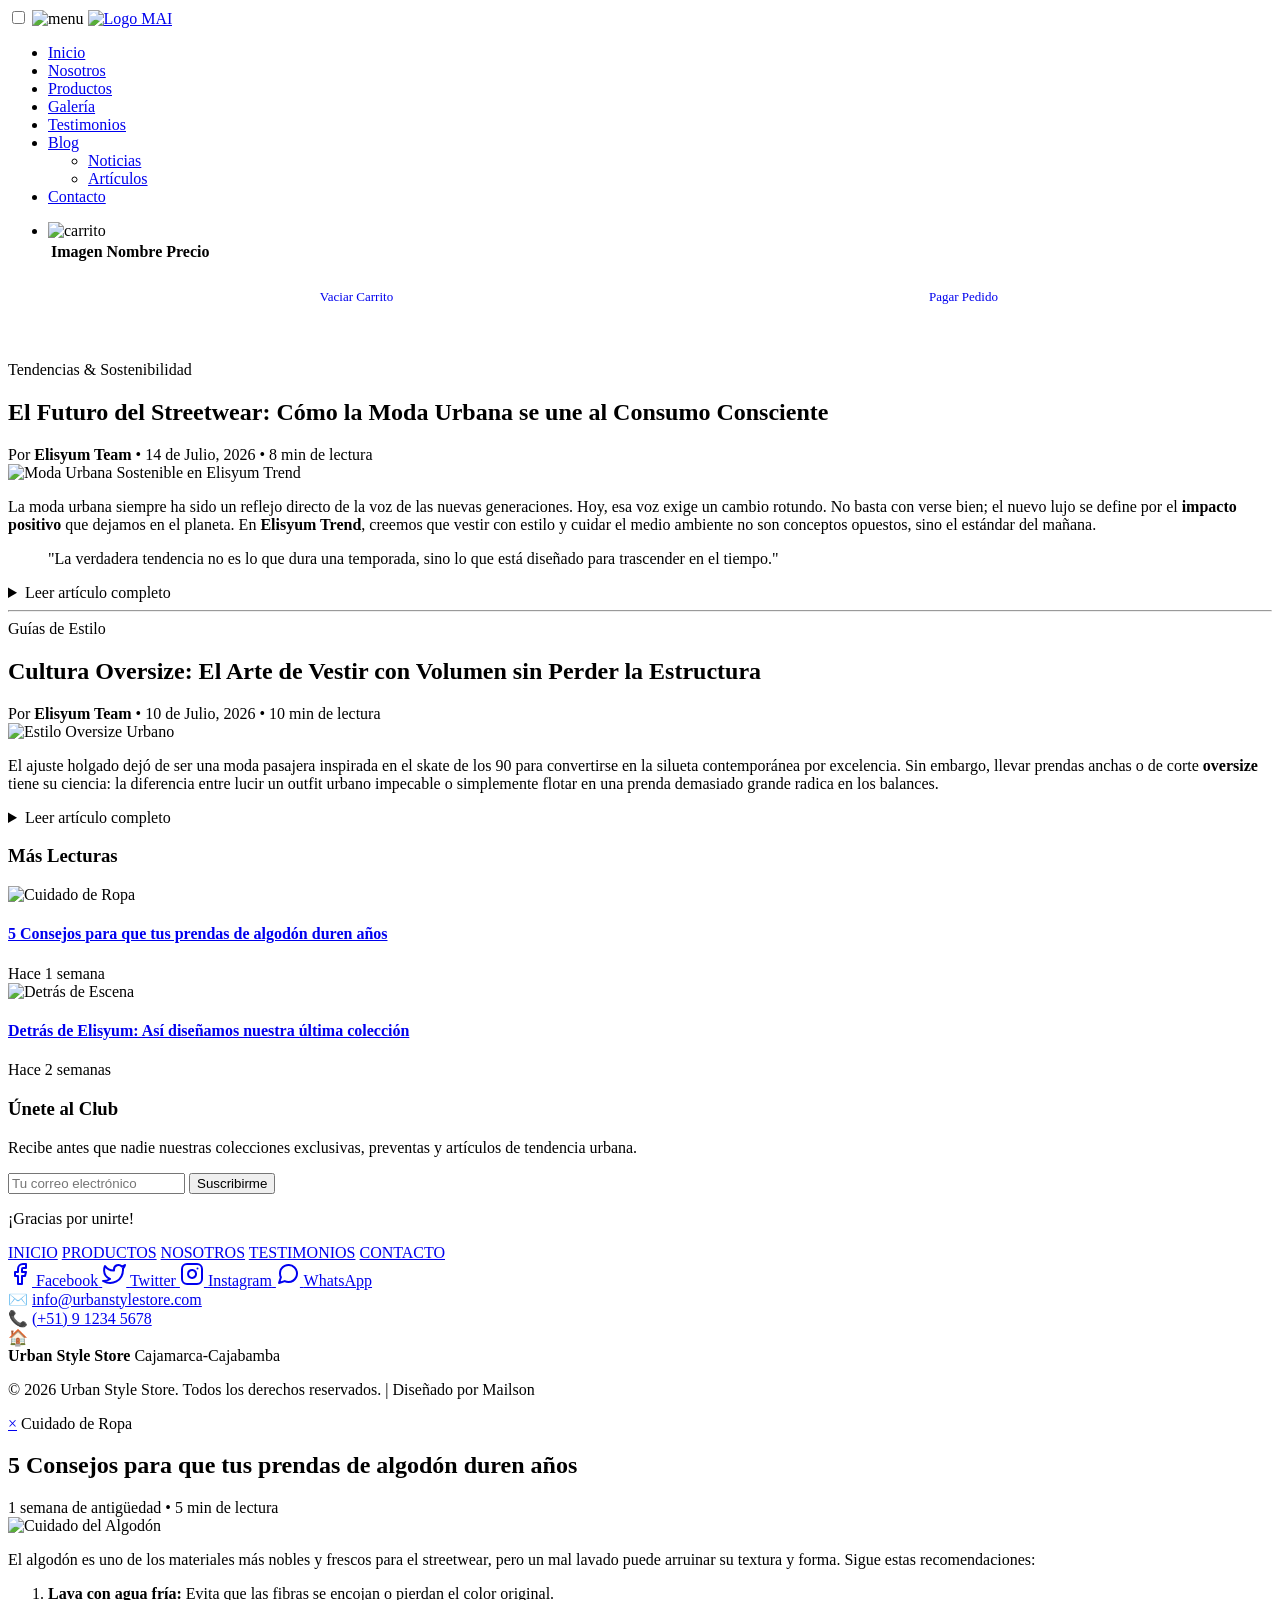
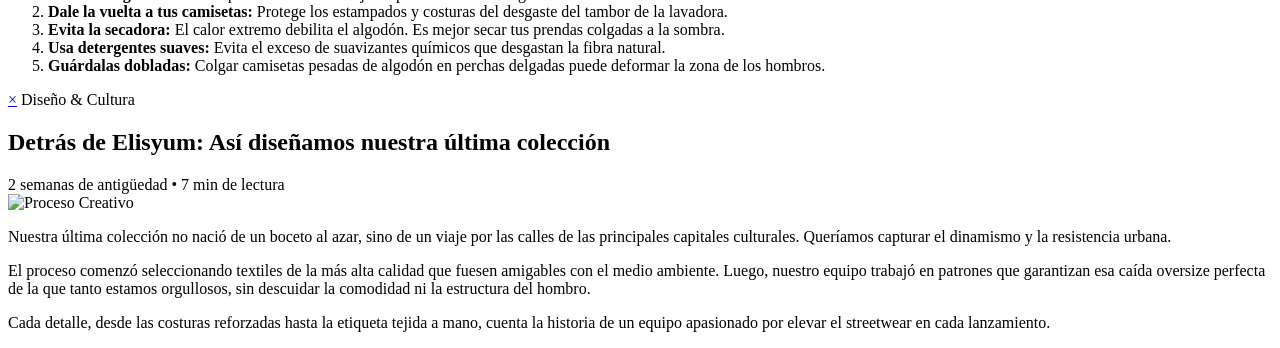
==== articulos.html @ 0fd45196 "Add files via upload" ====
<!DOCTYPE html>
<html lang="es">
<head>
    <meta charset="UTF-8">
    <meta http-equiv="X-UA-Compatible" content="IE=edge">
    <meta name="viewport" content="width=device-width, initial-scale=1.0">
    <title>Artículos | Elisyum Trend</title>
    <link rel="stylesheet" href="styles/indexstyle.css">
    <link rel="stylesheet" href="styles/articulos.css">
    <script src="scripts/indexscript.js"></script>
</head>

<body>

    <header class="header" style="min-height: auto; padding-bottom: 20px;">
        <div class="menu container">
            <div class="logo-area">
                <input type="checkbox" id="menu">
                <label for="menu"> 
                    <img src="images/menu.png" class="menu-icon" alt="menu">
                </label>
                <a href="index.html" class="logo-link">
                    <img src="images/Logo.png" class="logo-img" alt="Logo MAI">
                </a>
            </div>

            <nav class="navbar">
                <ul>
                    <li><a href="index.html">Inicio</a></li>
                    <li><a href="nosotros.html">Nosotros</a></li>
                    <li><a href="productos.html">Productos</a></li>
                    <li><a href="galeria.html">Galería</a></li>
                    <li><a href="testimonios.html">Testimonios</a></li>
                    <li class="has-submenu">
                        <a href="#">Blog</a>
                        <ul class="submenu-blog">
                            <li><a href="noticias.html">Noticias</a></li>
                            <li><a href="articulos.html">Artículos</a></li>
                        </ul>
                    </li>
                    <li><a href="contacto.html">Contacto</a></li>
                </ul>
            </nav>

            <div class="carrito-container">
    <ul>
        <li class="sub-menu">
            <img src="images/car.svg" id="img-carrito" alt="carrito">
            <div id="carrito">
                <table id="lista-carrito">
                    <thead>
                        <tr>
                            <th>Imagen</th>
                            <th>Nombre</th>
                            <th>Precio</th>
                            <th></th>
                        </tr>
                    </thead>
                    <tbody></tbody>
                </table>  
                
                <div style="display: flex; gap: 10px; margin-top: 15px; padding: 0 10px 10px 10px;">
                    <a href="#" id="vaciar-carrito" class="btn-2" style="flex: 1; text-align: center; padding: 10px 5px; font-size: 13px; text-decoration: none;">Vaciar Carrito</a>
                    <a href="pago.html" id="ir-pagar" class="btn-1" style="flex: 1; text-align: center; padding: 10px 5px; font-size: 13px; text-decoration: none; display: inline-block;">Pagar Pedido</a>
                </div>
            </div>
        </li>
    </ul>
</div>
        </div>
    </header>

    <main class="blog-section">
        <div class="container blog-grid">
            
            <div class="main-content-area">

                <article class="main-article">
                    <span class="article-category">Tendencias & Sostenibilidad</span>
                    <h1 class="article-title">El Futuro del Streetwear: Cómo la Moda Urbana se une al Consumo Consciente</h1>
                    
                    <div class="article-meta">
                        <span>Por <strong>Elisyum Team</strong></span>
                        <span>•</span>
                        <span>14 de Julio, 2026</span>
                        <span>•</span>
                        <span>8 min de lectura</span>
                    </div>

                    <div class="article-img-wrapper">
                        <img src="images/articulos/urbano.jpg" alt="Moda Urbana Sostenible en Elisyum Trend">
                    </div>

                    <div class="article-content">
                        <p class="article-intro">La moda urbana siempre ha sido un reflejo directo de la voz de las nuevas generaciones. Hoy, esa voz exige un cambio rotundo. No basta con verse bien; el nuevo lujo se define por el <strong>impacto positivo</strong> que dejamos en el planeta. En <strong>Elisyum Trend</strong>, creemos que vestir con estilo y cuidar el medio ambiente no son conceptos opuestos, sino el estándar del mañana.</p>
                        
                        <blockquote>
                            "La verdadera tendencia no es lo que dura una temporada, sino lo que está diseñado para trascender en el tiempo."
                        </blockquote>

                        <details class="read-more-container">
                            <summary class="read-more-trigger">Leer artículo completo</summary>
                            
                            <div class="extended-content">
                                <p>El auge del <em>slow fashion</em> dentro de la cultura urbana ha transformado las reglas del juego. Las colecciones cápsula, la selección de algodones orgánicos y el uso de poliéster reciclado están ganando el terreno que antes dominaba la producción masiva. Esta evolución responde a un consumidor más crítico, que investiga el origen de sus prendas y valora la transparencia de las marcas.</p>

                                <div class="highlight-box">
                                    <h4>¿Qué define a nuestra Colección Urbana de este año?</h4>
                                    <p>Nos enfocamos en tres pilares fundamentales para redefinir el Streetwear:</p>
                                    <ul>
                                        <li><strong>Durabilidad Extrema:</strong> Costuras reforzadas y tejidos de gramaje alto para resistir el ritmo de la ciudad.</li>
                                        <li><strong>Materiales Nobles:</strong> Certificaciones ecológicas en cada paso de nuestra cadena de suministro.</li>
                                        <li><strong>Diseño Atemporal:</strong> Cortes estéticos que se adaptan a múltiples estilos sin pasar de moda rápidamente.</li>
                                    </ul>
                                </div>

                                <h3>La economía circular en el armario de la calle</h3>
                                <p>No se trata únicamente de cómo fabricamos, sino de qué pasa con la prenda una vez que sale de nuestras tiendas. La durabilidad es el pilar olvidado de la sostenibilidad. Al crear prendas que soportan docenas de ciclos de lavado sin perder su forma ni el color, disminuimos la necesidad de reemplazar ropa constantemente.</p>
                                <p>Además, estamos proyectando programas de retorno de prendas para darles una segunda vida, transformando el textil antiguo en nuevas fibras listas para volver a la calle. El ciclo nunca se detiene, y tu estilo tampoco.</p>

                                <p>A medida que avanzamos, nuestro compromiso se mantiene firme: ofrecerte prendas que cuenten una historia, que impulsen tu autenticidad y que respeten el entorno. Porque el estilo urbano no solo se lleva en la ropa, se demuestra en las decisiones de todos los días.</p>
                            </div>
                        </details>
                    </div>
                </article>

                <hr class="article-separator">

                <!-- ARTÍCULO 2: CULTURA OVERSIZE (NUEVO & EXTENSO) -->
                <article class="main-article">
                    <span class="article-category">Guías de Estilo</span>
                    <h2 class="article-title">Cultura Oversize: El Arte de Vestir con Volumen sin Perder la Estructura</h2>
                    
                    <div class="article-meta">
                        <span>Por <strong>Elisyum Team</strong></span>
                        <span>•</span>
                        <span>10 de Julio, 2026</span>
                        <span>•</span>
                        <span>10 min de lectura</span>
                    </div>

                    <div class="article-img-wrapper">
                        <img src="images/articulos/oversize.jpg" alt="Estilo Oversize Urbano">
                    </div>

                    <div class="article-content">
                        <!-- Introducción siempre visible -->
                        <p class="article-intro">El ajuste holgado dejó de ser una moda pasajera inspirada en el skate de los 90 para convertirse en la silueta contemporánea por excelencia. Sin embargo, llevar prendas anchas o de corte <strong>oversize</strong> tiene su ciencia: la diferencia entre lucir un outfit urbano impecable o simplemente flotar en una prenda demasiado grande radica en los balances.</p>

                        <details class="read-more-container">
                            <summary class="read-more-trigger">Leer artículo completo</summary>
                            
                            <div class="extended-content">
                                <p>El secreto para dominar esta tendencia es la regla de la proporción compensada. Si decides llevar una sudadera masiva en la parte superior, equilibra la parte inferior utilizando pantalones de corte recto o ligeramente entallados, o viceversa. No se trata de esconder tu cuerpo tras capas de tela pesada, sino de jugar con las líneas y el movimiento de los materiales.</p>

                                <h3>3 Reglas de oro para dominar el volumen</h3>
                                <p>Para ayudarte a dar el paso con confianza, nuestros diseñadores han sintetizado estas tres reglas esenciales:</p>
                                
                                <ol>
                                    <li><strong>Elige prendas diseñadas para ser oversize:</strong> Comprar dos tallas más grandes de ropa regular suele resultar en hombros caídos de forma poco estética y mangas excesivamente largas. Busca piezas que hayan sido patronadas desde cero con este concepto de caída.</li>
                                    <li><strong>Mantén la cabeza y los tobillos visibles:</strong> Definir los extremos de tu silueta ayuda a que el volumen central se perciba como una decisión de estilo consciente. Doblar ligeramente el bajo de tus pantalones o usar una gorra estructurada hace maravillas.</li>
                                    <li><strong>Juega con las texturas:</strong> Combina telas rígidas como el denim grueso con texturas suaves como el algodón de tus sudaderas. El contraste visual evita que tu outfit se vea plano o aburrido.</li>
                                </ol>

                                <div class="highlight-box">
                                    <h4>Un consejo rápido sobre los calzados</h4>
                                    <p>Las prendas oversize requieren calzado con presencia. Las zapatillas de suela vulcanizada plana o las zapatillas de diseño "chunky" proporcionan la base visual perfecta para soportar el peso estético de unos pantalones anchos.</p>
                                </div>

                                <p>La libertad de movimiento es también una libertad de expresión. Al final del día, la ropa oversize te permite moverte por la ciudad sin ataduras físicas, proyectando una actitud relajada pero sumamente cuidada. Experimenta, prueba capas y encuentra el volumen que mejor hable de ti.</p>
                            </div>
                        </details>
                    </div>
                </article>

            </div>

            <aside class="sidebar">
                
                <div class="widget">
                    <h3 class="widget-title">Más Lecturas</h3>
                    
                    <div class="recent-post">
                        <img src="images/articulos/consejos.jpg" alt="Cuidado de Ropa" class="recent-post-thumb">
                        <div class="recent-post-info">
                            <h4><a href="#articulo-consejos" class="modal-trigger">5 Consejos para que tus prendas de algodón duren años</a></h4>
                            <span>Hace 1 semana</span>
                        </div>
                    </div>

                    <div class="recent-post">
                        <img src="images/articulos/diseño.jpg" alt="Detrás de Escena" class="recent-post-thumb">
                        <div class="recent-post-info">
                            <h4><a href="#articulo-detras" class="modal-trigger">Detrás de Elisyum: Así diseñamos nuestra última colección</a></h4>
                            <span>Hace 2 semanas</span>
                        </div>
                    </div>
                </div>

                <div class="widget newsletter-widget">
                    <h3 class="widget-title">Únete al Club</h3>
                    <p>Recibe antes que nadie nuestras colecciones exclusivas, preventas y artículos de tendencia urbana.</p>
                    
                    <form class="newsletter-form" id="form-newsletter" action="#" method="POST">
                        <input type="email" placeholder="Tu correo electrónico" required>
                        <button type="submit">Suscribirme</button>
                    </form>
                    
                    <!-- Mensaje de confirmación (oculto por defecto hasta usar CSS/JS) -->
                    <div id="newsletter-success" class="newsletter-success-msg">
                        <p>¡Gracias por unirte!</p>
                    </div>
                </div>

            </aside>

        </div>
    </main>

    <footer class="main-footer">
        <div class="footer-nav">
            <a href="index.html">INICIO</a>
            <a href="productos.html">PRODUCTOS</a>
            <a href="nosotros.html">NOSOTROS</a>
            <a href="testimonios.html">TESTIMONIOS</a>
            <a href="contacto.html">CONTACTO</a>
        </div>

        <div class="footer-socials">
            <a href="https://www.facebook.com/share/1BLwyTLEC2/" class="social-item" title="Facebook">
                <!-- Icono Facebook SVG -->
                <svg class="social-icon" xmlns="http://www.w3.org/2000/svg" width="24" height="24" viewBox="0 0 24 24" fill="none" stroke="currentColor" stroke-width="2" stroke-linecap="round" stroke-linejoin="round"><path d="M18 2h-3a5 5 0 0 0-5 5v3H7v4h3v8h4v-8h3l1-4h-4V7a1 1 0 0 1 1-1h3z"></path></svg>
                <span class="social-label">Facebook</span>
            </a>
            <a href="https://x.com/Mailsonxp" class="social-item" title="Twitter">
                <!-- Icono Twitter / X SVG -->
                <svg class="social-icon" xmlns="http://www.w3.org/2000/svg" width="24" height="24" viewBox="0 0 24 24" fill="none" stroke="currentColor" stroke-width="2" stroke-linecap="round" stroke-linejoin="round"><path d="M23 3a10.9 10.9 0 0 1-3.14 1.53 4.48 4.48 0 0 0-7.86 3v1A10.66 10.66 0 0 1 3 4s-4 9 5 13a11.64 11.64 0 0 1-7 2c9 5 20 0 20-11.5a4.5 4.5 0 0 0-.08-.83A7.72 7.72 0 0 0 23 3z"></path></svg>
                <span class="social-label">Twitter</span>
            </a>
            <a href="https://www.instagram.com/_mai_san_02_?igsh=bzNjZHJ1MHczN2Y0" class="social-item" title="Instagram">
                <!-- Icono Instagram SVG -->
                <svg class="social-icon" xmlns="http://www.w3.org/2000/svg" width="24" height="24" viewBox="0 0 24 24" fill="none" stroke="currentColor" stroke-width="2" stroke-linecap="round" stroke-linejoin="round"><rect x="2" y="2" width="20" height="20" rx="5" ry="5"></rect><path d="M16 11.37A4 4 0 1 1 12.63 8 4 4 0 0 1 16 11.37z"></path><line x1="17.5" y1="6.5" x2="17.51" y2="6.5"></line></svg>
                <span class="social-label">Instagram</span>
            </a>
            <a href="https://wa.me/56912345678" target="_blank" class="social-item" title="WhatsApp">
                <!-- Icono WhatsApp SVG -->
                <svg class="social-icon" xmlns="http://www.w3.org/2000/svg" width="24" height="24" viewBox="0 0 24 24" fill="none" stroke="currentColor" stroke-width="2" stroke-linecap="round" stroke-linejoin="round"><path d="M21 11.5a8.38 8.38 0 0 1-.9 3.8 8.5 8.5 0 0 1-7.6 4.7 8.38 8.38 0 0 1-3.8-.9L3 21l1.9-5.7a8.38 8.38 0 0 1-.9-3.8 8.5 8.5 0 0 1 4.7-7.6 8.38 8.38 0 0 1 3.8-.9h.5a8.48 8.48 0 0 1 8 8v.5z"></path></svg>
                <span class="social-label">WhatsApp</span>
            </a>
        </div>

        <div class="footer-contact-info">
            <div class="contact-item email-item">
                <span class="contact-icon">✉️</span>
                <a href="mailto:info@urbanstylestore.com">info@urbanstylestore.com</a>
            </div>
            <div class="contact-item phone-item">
                <span class="contact-icon">📞</span>
                <a href="tel:+56912345678">(+51) 9 1234 5678</a>
            </div>
            <div class="contact-item address-item">
                <span class="contact-icon">🏠</span>
                <div class="address-text">
                    <strong>Urban Style Store</strong>
                    <span>Cajamarca-Cajabamba</span>
                </div>
            </div>
        </div>

        <div class="footer-copyright">
            <p>&copy; 2026 Urban Style Store. Todos los derechos reservados. | Diseñado por <span class="highlight">Mailson</span></p>
        </div>
    </footer>




    <!-- Modal 1: 5 Consejos -->
    <div id="articulo-consejos" class="modal-overlay">
        <div class="modal-content">
            <a href="#" class="modal-close">&times;</a>
            <span class="modal-category">Cuidado de Ropa</span>
            <h2 class="modal-title">5 Consejos para que tus prendas de algodón duren años</h2>
            <div class="modal-meta">1 semana de antigüedad • 5 min de lectura</div>
            <img src="https://images.unsplash.com/photo-1512436991641-6745cdb1723f?auto=format&fit=crop&w=800&q=80" alt="Cuidado del Algodón" class="modal-img">
            <div class="modal-body">
                <p>El algodón es uno de los materiales más nobles y frescos para el streetwear, pero un mal lavado puede arruinar su textura y forma. Sigue estas recomendaciones:</p>
                <ol>
                    <li><strong>Lava con agua fría:</strong> Evita que las fibras se encojan o pierdan el color original.</li>
                    <li><strong>Dale la vuelta a tus camisetas:</strong> Protege los estampados y costuras del desgaste del tambor de la lavadora.</li>
                    <li><strong>Evita la secadora:</strong> El calor extremo debilita el algodón. Es mejor secar tus prendas colgadas a la sombra.</li>
                    <li><strong>Usa detergentes suaves:</strong> Evita el exceso de suavizantes químicos que desgastan la fibra natural.</li>
                    <li><strong>Guárdalas dobladas:</strong> Colgar camisetas pesadas de algodón en perchas delgadas puede deformar la zona de los hombros.</li>
                </ol>
            </div>
        </div>
    </div>

    <!-- Modal 2: Detrás de Elisyum -->
    <div id="articulo-detras" class="modal-overlay">
        <div class="modal-content">
            <a href="#" class="modal-close">&times;</a>
            <span class="modal-category">Diseño & Cultura</span>
            <h2 class="modal-title">Detrás de Elisyum: Así diseñamos nuestra última colección</h2>
            <div class="modal-meta">2 semanas de antigüedad • 7 min de lectura</div>
            <img src="https://images.unsplash.com/photo-1483985988355-763728e1935b?auto=format&fit=crop&w=800&q=80" alt="Proceso Creativo" class="modal-img">
            <div class="modal-body">
                <p>Nuestra última colección no nació de un boceto al azar, sino de un viaje por las calles de las principales capitales culturales. Queríamos capturar el dinamismo y la resistencia urbana.</p>
                <p>El proceso comenzó seleccionando textiles de la más alta calidad que fuesen amigables con el medio ambiente. Luego, nuestro equipo trabajó en patrones que garantizan esa caída oversize perfecta de la que tanto estamos orgullosos, sin descuidar la comodidad ni la estructura del hombro.</p>
                <p>Cada detalle, desde las costuras reforzadas hasta la etiqueta tejida a mano, cuenta la historia de un equipo apasionado por elevar el streetwear en cada lanzamiento.</p>
            </div>
        </div>
    </div>

    <script src="scripts/articulos.js"></script>

</body>
</html>
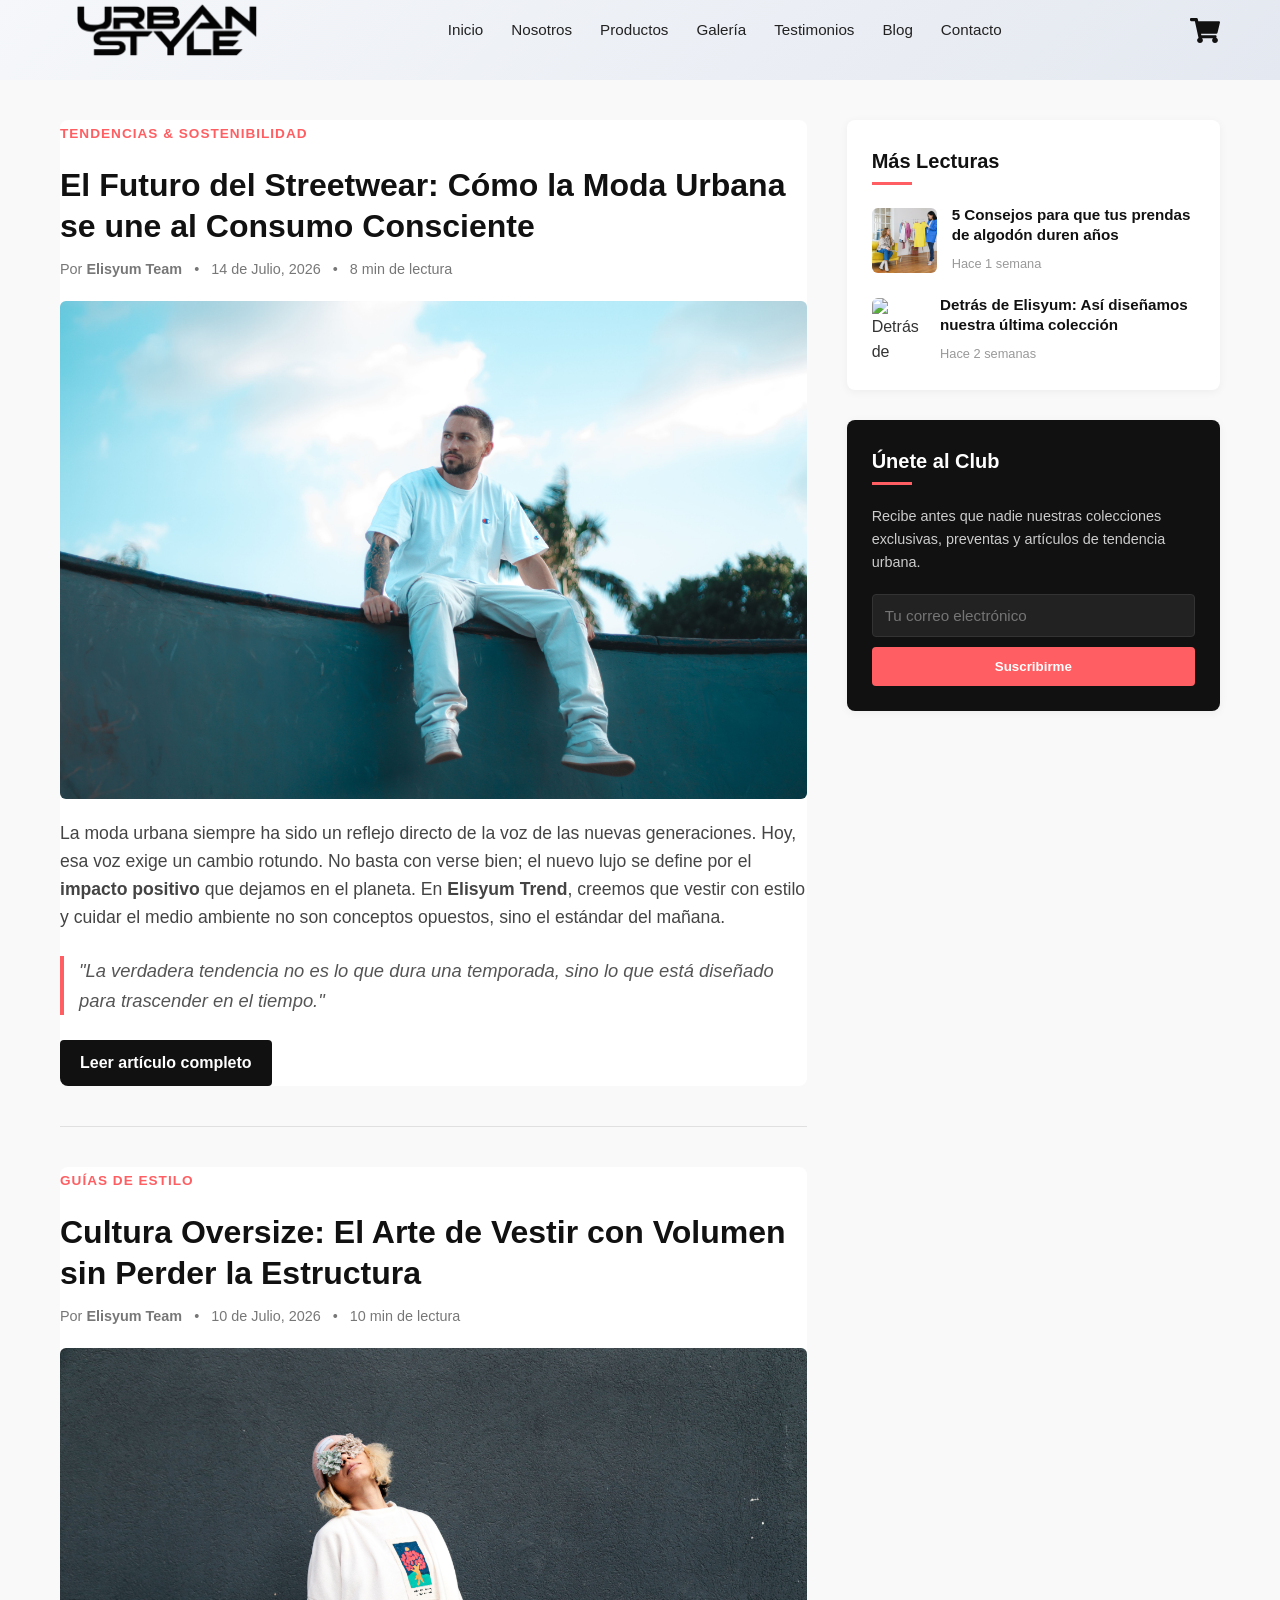
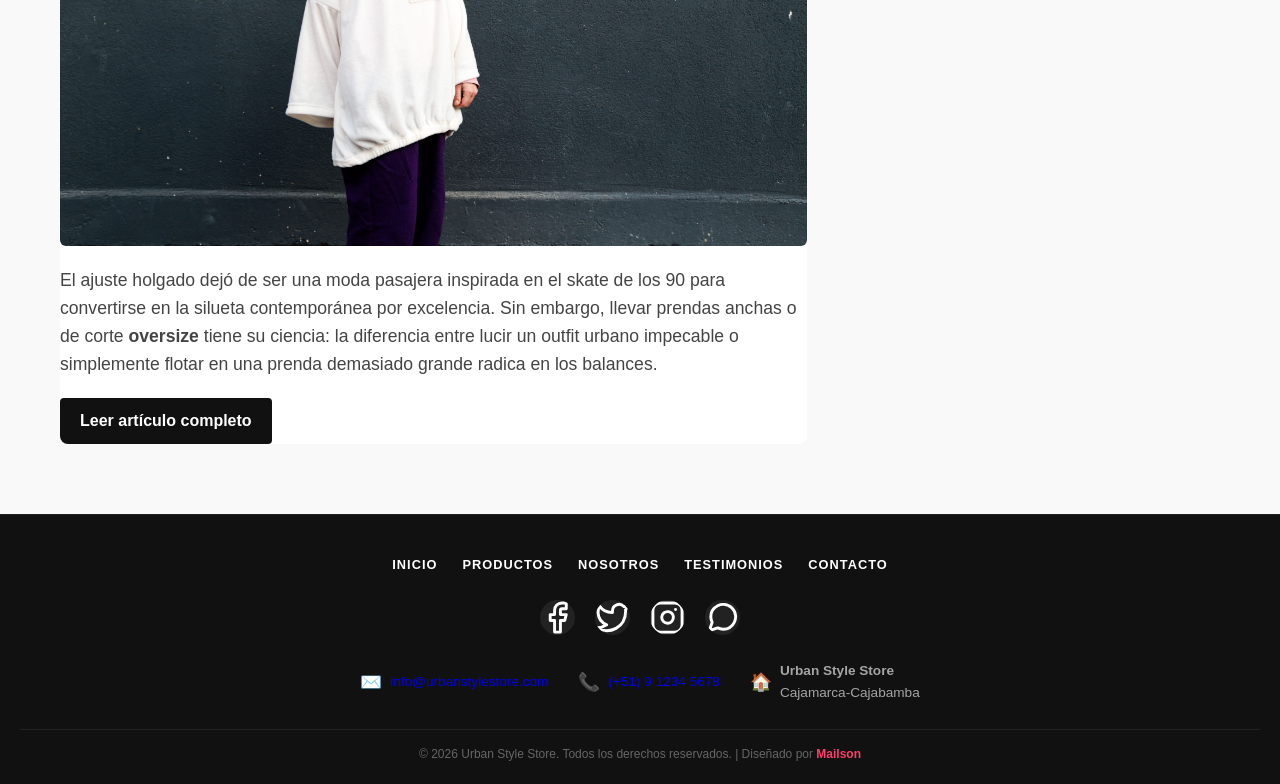
==== commit 8d6808d8: "Add files via upload" ====
--- a/articulos.html
+++ b/articulos.html
@@ -20,7 +20,7 @@
                     <img src="images/menu.png" class="menu-icon" alt="menu">
                 </label>
                 <a href="index.html" class="logo-link">
-                    <img src="images/Logo.png" class="logo-img" alt="Logo MAI">
+                    <img src="images/logo.png" class="logo-img" alt="Logo MAI">
                 </a>
             </div>
 
--- a/styles/indexstyle.css
+++ b/styles/indexstyle.css
@@ -0,0 +1,695 @@
+/* ==========================================================================
+   1. VARIABLES Y ESTILOS GENERALES
+   ========================================================================== */
+:root {
+    --primary-color: #111111;
+    --accent-color: #ff3e6c;
+    --bg-light: #f9f9f9;
+    --text-dark: #222222;
+    --text-muted: #666666;
+    --white: #ffffff;
+    --shadow-sm: 0 2px 8px rgba(0, 0, 0, 0.06);
+    --shadow-md: 0 8px 24px rgba(0, 0, 0, 0.1);
+    --transition: all 0.3s ease;
+    --max-width: 1200px;
+    --border-color: #e5e5e5;
+}
+
+* {
+    margin: 0;
+    padding: 0;
+    box-sizing: border-box;
+    text-decoration: none;
+    list-style: none;
+}
+
+body {
+    font-family: 'Segoe UI', Tahoma, Geneva, Verdana, sans-serif;
+    background-color: var(--white);
+    color: var(--text-dark);
+    line-height: 1.6;
+    overflow-x: hidden;
+}
+
+.container {
+    max-width: var(--max-width);
+    margin: 0 auto;
+    padding: 0 20px;
+}
+
+img {
+    max-width: 100%;
+    height: auto;
+    display: block;
+}
+
+/* ==========================================================================
+   2. BOTONES
+   ========================================================================== */
+.btn-1, .btn-2 {
+    display: inline-block;
+    padding: 12px 28px;
+    border-radius: 50px;
+    font-weight: 600;
+    text-transform: uppercase;
+    font-size: 0.85rem;
+    letter-spacing: 1px;
+    transition: var(--transition);
+    cursor: pointer;
+}
+
+.btn-1 {
+    background-color: var(--primary-color);
+    color: var(--white);
+}
+
+.btn-1:hover {
+    background-color: var(--accent-color);
+    transform: translateY(-3px);
+}
+
+.btn-2 {
+    background-color: transparent;
+    border: 2px solid var(--primary-color);
+    color: var(--primary-color);
+}
+
+.btn-2:hover {
+    background-color: var(--primary-color);
+    color: var(--white);
+    transform: translateY(-2px);
+}
+
+.btn-regresar {
+    display: inline-flex;
+    align-items: center;
+    gap: 8px;
+    text-decoration: none;
+    color: var(--primary-color);
+    font-weight: 600;
+    font-size: 0.95rem;
+    transition: var(--transition);
+    padding: 8px 16px;
+    border-radius: 20px;
+    border: 1px solid var(--border-color);
+    background: #ffffff;
+}
+
+.btn-regresar:hover {
+    background-color: var(--primary-color);
+    color: #ffffff;
+    border-color: var(--primary-color);
+    transform: translateX(-3px);
+}
+
+/* ==========================================================================
+   3. HEADER Y NAVEGACIÓN
+   ========================================================================== */
+.header {
+    background: linear-gradient(135deg, #f5f7fa 0%, #e4e8f0 100%);
+    min-height: 100vh;
+    position: relative;
+}
+
+.menu {
+    display: flex;
+    justify-content: space-between;
+    align-items: center;
+    padding: 10px 20px;
+    position: relative;
+    z-index: 100;
+}
+
+.logo-area {
+    display: flex;
+    align-items: center;
+    gap: 15px;
+}
+
+.logo-link {
+    display: flex;
+    align-items: center;
+}
+
+.logo-img {
+    height: 60px;
+    width: auto;
+    object-fit: contain;
+    display: block;
+    transition: var(--transition);
+}
+
+.logo-link:hover .logo-img {
+    transform: scale(1.05);
+}
+
+#menu {
+    display: none;
+}
+
+.menu-icon {
+    width: 28px;
+    cursor: pointer;
+    display: none;
+}
+
+.navbar ul {
+    display: flex;
+    gap: 20px;
+}
+
+.navbar a {
+    color: var(--text-dark);
+    font-weight: 500;
+    font-size: 0.95rem;
+    padding: 8px 4px;
+    position: relative;
+    transition: var(--transition);
+}
+
+.navbar a::after {
+    content: '';
+    position: absolute;
+    bottom: 0;
+    left: 0;
+    width: 0;
+    height: 2px;
+    background-color: var(--accent-color);
+    transition: var(--transition);
+}
+
+.navbar a:hover::after {
+    width: 100%;
+}
+
+.has-submenu {
+    position: relative;
+}
+
+.submenu-blog {
+    position: absolute;
+    top: 100%;
+    left: 0;
+    background-color: var(--white);
+    box-shadow: var(--shadow-md);
+    padding: 10px 0;
+    min-width: 150px;
+    border-radius: 8px;
+    display: flex;
+    flex-direction: column;
+    gap: 0 !important;
+    opacity: 0;
+    visibility: hidden;
+    transform: translateY(10px);
+    transition: var(--transition);
+}
+
+.has-submenu:hover .submenu-blog {
+    opacity: 1;
+    visibility: visible;
+    transform: translateY(0);
+}
+
+.submenu-blog li a {
+    display: block;
+    padding: 10px 20px;
+}
+
+.submenu-blog li a::after {
+    display: none;
+}
+
+.submenu-blog li a:hover {
+    background-color: var(--bg-light);
+    color: var(--accent-color);
+}
+
+/* ==========================================================================
+   4. CARRITO DE COMPRAS
+   ========================================================================== */
+.carrito-container {
+    position: relative;
+}
+
+#img-carrito {
+    width: 30px;
+    cursor: pointer;
+    transition: var(--transition);
+}
+
+#img-carrito:hover {
+    transform: scale(1.1);
+}
+
+#carrito {
+    position: absolute;
+    right: 0;
+    top: 130%;
+    background: rgba(255, 255, 255, 0.95);
+    backdrop-filter: blur(10px);
+    box-shadow: var(--shadow-md);
+    padding: 20px;
+    min-width: 400px;
+    border-radius: 12px;
+    border: 1px solid rgba(0,0,0,0.05);
+    display: none; 
+}
+
+.sub-menu:hover #carrito {
+    display: block;
+}
+
+#lista-carrito {
+    width: 100%;
+    border-collapse: collapse;
+    margin-bottom: 15px;
+}
+
+#lista-carrito th {
+    text-align: left;
+    padding-bottom: 10px;
+    border-bottom: 1px solid #eee;
+    font-size: 0.85rem;
+    color: var(--text-muted);
+}
+
+#lista-carrito td {
+    padding: 10px 0;
+    border-bottom: 1px solid #f5f5f5;
+    font-size: 0.9rem;
+}
+
+/* ==========================================================================
+   5. CONTENIDOS (HERO, PRODUCTOS, BLOG)
+   ========================================================================== */
+.header-content {
+    display: flex;
+    align-items: center;
+    justify-content: space-between;
+    min-height: calc(100vh - 80px);
+    padding-bottom: 60px;
+    gap: 40px;
+}
+
+.header-img {
+    flex: 1;
+    display: flex;
+    justify-content: center;
+}
+
+.header-img img {
+    max-height: 70vh;
+    filter: drop-shadow(10px 15px 30px rgba(0,0,0,0.15));
+    animation: float 6s ease-in-out infinite;
+}
+
+@keyframes float {
+    0%, 100% { transform: translateY(0); }
+    50% { transform: translateY(-15px); }
+}
+
+.header-txt {
+    flex: 1;
+}
+
+.header-txt h1 {
+    font-size: 4rem;
+    line-height: 1.1;
+    font-weight: 800;
+    margin-bottom: 15px;
+    text-transform: uppercase;
+}
+
+.header-txt p {
+    font-size: 1.2rem;
+    color: var(--text-muted);
+    margin-bottom: 30px;
+    text-transform: capitalize;
+}
+
+.oferta {
+    display: grid;
+    grid-template-columns: repeat(auto-fit, minmax(300px, 1fr));
+    gap: 30px;
+    margin-top: -50px;
+    position: relative;
+    z-index: 10;
+    padding-bottom: 60px;
+}
+
+.oferta-1 {
+    background-color: var(--white);
+    border-radius: 16px;
+    overflow: hidden;
+    box-shadow: var(--shadow-sm);
+    display: flex;
+    align-items: center;
+    padding: 20px;
+    gap: 20px;
+    transition: var(--transition);
+    border: 1px solid #f0f0f0;
+}
+
+.oferta-1:hover {
+    transform: translateY(-5px);
+    box-shadow: var(--shadow-md);
+}
+
+.oferta-img {
+    width: 40%;
+}
+
+.oferta-text {
+    width: 60%;
+}
+
+.oferta-text h3 {
+    font-size: 1.2rem;
+    margin-bottom: 10px;
+}
+
+.productos {
+    padding: 80px 20px;
+}
+
+.productos h2 {
+    text-align: center;
+    font-size: 2.5rem;
+    margin-bottom: 50px;
+    position: relative;
+    text-transform: uppercase;
+    letter-spacing: 1px;
+}
+
+.productos h2::after {
+    content: '';
+    position: absolute;
+    bottom: -10px;
+    left: 50%;
+    transform: translateX(-50%);
+    width: 60px;
+    height: 4px;
+    background-color: var(--accent-color);
+    border-radius: 2px;
+}
+
+.productos-content {
+    display: grid;
+    grid-template-columns: repeat(auto-fill, minmax(280px, 1fr));
+    gap: 35px;
+}
+
+.product {
+    background-color: var(--white);
+    border-radius: 12px;
+    overflow: hidden;
+    box-shadow: var(--shadow-sm);
+    transition: var(--transition);
+    display: flex;
+    flex-direction: column;
+    border: 1px solid #f0f0f0;
+}
+
+.product:hover {
+    transform: translateY(-8px);
+    box-shadow: var(--shadow-md);
+}
+
+.product img {
+    width: 100%;
+    height: 320px;
+    object-fit: cover;
+    background-color: var(--bg-light);
+    transition: var(--transition);
+}
+
+.product:hover img {
+    transform: scale(1.03);
+}
+
+.product-txt {
+    padding: 20px;
+    text-align: center;
+    display: flex;
+    flex-direction: column;
+    flex-grow: 1;
+}
+
+.product-txt h3 {
+    font-size: 1.2rem;
+    margin-bottom: 5px;
+}
+
+.product-txt p {
+    color: var(--text-muted);
+    font-size: 0.9rem;
+    margin-bottom: 10px;
+}
+
+.product-txt .precio {
+    font-size: 1.4rem;
+    font-weight: 700;
+    color: var(--accent-color);
+    margin-bottom: 15px;
+    margin-top: auto;
+}
+
+.iconos {
+    display: grid;
+    grid-template-columns: repeat(auto-fit, minmax(250px, 1fr));
+    gap: 30px;
+    background-color: var(--bg-light);
+    padding: 60px 40px;
+    border-radius: 20px;
+    margin-bottom: 80px;
+}
+
+.icono-1 {
+    display: flex;
+    align-items: center;
+    gap: 20px;
+}
+
+.icono-img {
+    background-color: var(--white);
+    padding: 15px;
+    border-radius: 12px;
+    box-shadow: var(--shadow-sm);
+    display: flex;
+    align-items: center;
+    justify-content: center;
+}
+
+.icono-img img {
+    width: 35px;
+    height: 35px;
+}
+
+.icono-text h3 {
+    font-size: 1.1rem;
+    margin-bottom: 2px;
+}
+
+.icono-text p {
+    font-size: 0.85rem;
+    color: var(--text-muted);
+}
+
+.blog {
+    display: grid;
+    grid-template-columns: repeat(auto-fit, minmax(320px, 1fr));
+    gap: 40px;
+    padding-bottom: 100px;
+}
+
+.blog-1 {
+    display: flex;
+    flex-direction: column;
+    gap: 15px;
+}
+
+.blog-1 img {
+    border-radius: 12px;
+    width: 100%;
+    height: 240px;
+    object-fit: cover;
+    box-shadow: var(--shadow-sm);
+    transition: var(--transition);
+}
+
+.blog-1:hover img {
+    transform: scale(1.02);
+    box-shadow: var(--shadow-md);
+}
+
+.blog-1 h3 {
+    font-size: 1.4rem;
+    font-weight: 700;
+}
+
+.blog-1 p {
+    color: var(--text-muted);
+    font-size: 0.95rem;
+}
+
+.blog-1 .btn-2 {
+    align-self: flex-start;
+    padding: 8px 20px;
+}
+
+/* ==========================================================================
+   6. FOOTER COMPACTO Y ACTUALIZADO
+   ========================================================================== */
+.main-footer {
+    background-color: var(--primary-color);
+    color: #a5a5a5;
+    padding: 40px 20px 20px 20px;
+    border-top: 1px solid #222;
+}
+
+.footer-nav {
+    display: flex;
+    justify-content: center;
+    gap: 25px;
+    margin-bottom: 25px;
+}
+
+.footer-nav a {
+    color: var(--white);
+    font-size: 0.8rem;
+    font-weight: 700;
+    letter-spacing: 1px;
+}
+
+.footer-socials {
+    display: flex;
+    justify-content: center;
+    gap: 20px;
+    margin-bottom: 25px;
+}
+
+.social-icon {
+    width: 35px;
+    height: 35px;
+    background-color: #222;
+    color: var(--white);
+    border-radius: 50%;
+    display: flex;
+    align-items: center;
+    justify-content: center;
+    transition: var(--transition);
+}
+
+.social-label {
+    display: none;
+}
+
+.footer-contact-info {
+    display: flex;
+    justify-content: center;
+    gap: 30px;
+    margin-bottom: 25px;
+    font-size: 0.85rem;
+}
+
+.contact-item {
+    display: flex;
+    align-items: center;
+    gap: 8px;
+}
+
+.contact-icon {
+    font-size: 1.1rem;
+}
+
+.address-text {
+    display: flex;
+    flex-direction: column;
+}
+
+.footer-copyright {
+    text-align: center;
+    font-size: 0.75rem;
+    color: #666;
+    border-top: 1px solid #222;
+    padding-top: 15px;
+}
+
+.footer-copyright .highlight {
+    color: var(--accent-color);
+    font-weight: bold;
+}
+
+
+@media (max-width: 991px) {
+    .menu-icon {
+        display: block;
+    }
+
+    .navbar {
+        position: absolute;
+        top: 100%;
+        left: 0;
+        right: 0;
+        background-color: var(--white);
+        box-shadow: var(--shadow-md);
+        padding: 20px;
+        display: none;
+    }
+
+    .navbar ul {
+        flex-direction: column;
+        gap: 15px;
+    }
+
+    #menu:checked ~ .navbar {
+        display: block;
+    }
+
+    .header-content {
+        flex-direction: column-reverse;
+        text-align: center;
+        padding-top: 40px;
+        justify-content: center;
+    }
+
+    .header-txt h1 {
+        font-size: 2.8rem;
+    }
+
+    .header-img img {
+        max-height: 45vh;
+    }
+
+    #carrito {
+        position: fixed;
+        top: 80px;
+        left: 20px;
+        right: 20px;
+        min-width: unset;
+        width: calc(100% - 40px);
+    }
+}
+
+@media (max-width: 768px) {
+    .footer-contact-info {
+        flex-direction: column;
+        align-items: center;
+        text-align: center;
+        gap: 15px;
+    }
+}
+
+@media (max-width: 480px) {
+    .header-txt h1 {
+        font-size: 2.2rem;
+    }
+    
+    .oferta {
+        margin-top: 20px;
+    }
+    
+    .iconos {
+        padding: 40px 20px;
+    }
+}
--- a/styles/articulos.css
+++ b/styles/articulos.css
@@ -0,0 +1,406 @@
+/* ==========================================================================
+   Estilos Generales de la Sección de Blog
+   ========================================================================== */
+body {
+    font-family: 'Segoe UI', Tahoma, Geneva, Verdana, sans-serif;
+    background-color: #f9f9f9;
+    color: #333;
+    margin: 0;
+    padding: 0;
+    line-height: 1.6;
+}
+
+.container {
+    max-width: 1200px;
+    margin: 0 auto;
+    padding: 0 20px;
+}
+
+/* Grid Principal: Artículos + Sidebar */
+.blog-grid {
+    display: grid;
+    grid-template-columns: 1fr;
+    gap: 40px;
+    padding: 40px 20px;
+}
+
+@media (min-width: 992px) {
+    .blog-grid {
+        grid-template-columns: 2fr 1fr;
+    }
+}
+
+/* ==========================================================================
+   Columna Izquierda: Artículos Principales
+   ========================================================================== */
+.main-article {
+    background: #ffffff;
+    border-radius: 8px;
+    overflow: hidden;
+    margin-bottom: 30px;
+}
+
+.article-category {
+    display: inline-block;
+    font-size: 0.85rem;
+    text-transform: uppercase;
+    letter-spacing: 1px;
+    color: #ff5e62;
+    font-weight: 700;
+    margin-bottom: 10px;
+}
+
+.article-title {
+    font-size: 2rem;
+    color: #111;
+    margin: 10px 0;
+    line-height: 1.3;
+}
+
+.article-meta {
+    font-size: 0.9rem;
+    color: #777;
+    margin-bottom: 20px;
+}
+
+.article-meta span {
+    margin-right: 8px;
+}
+
+.article-img-wrapper {
+    width: 100%;
+    border-radius: 6px;
+    overflow: hidden;
+    margin-bottom: 20px;
+}
+
+.article-img-wrapper img {
+    width: 100%;
+    height: auto;
+    display: block;
+    object-fit: cover;
+    transition: transform 0.3s ease;
+}
+
+.article-img-wrapper:hover img {
+    transform: scale(1.02);
+}
+
+.article-content p {
+    margin-bottom: 15px;
+    color: #444;
+}
+
+.article-intro {
+    font-size: 1.1rem;
+    font-weight: 500;
+}
+
+blockquote {
+    border-left: 4px solid #ff5e62;
+    padding-left: 15px;
+    margin: 25px 0;
+    font-style: italic;
+    color: #555;
+    font-size: 1.15rem;
+}
+
+/* Acordeón Nativo (Details) para "Leer más" */
+.read-more-container {
+    margin-top: 20px;
+}
+
+.read-more-trigger {
+    display: inline-block;
+    padding: 10px 20px;
+    background-color: #111;
+    color: #fff;
+    font-weight: 600;
+    border-radius: 4px;
+    cursor: pointer;
+    list-style: none;
+    transition: background-color 0.2s ease;
+}
+
+.read-more-trigger::-webkit-details-marker {
+    display: none; /* Oculta la flecha nativa en Safari */
+}
+
+.read-more-trigger:hover {
+    background-color: #ff5e62;
+}
+
+.extended-content {
+    margin-top: 20px;
+    padding-top: 20px;
+    border-top: 1px dashed #ddd;
+}
+
+.highlight-box {
+    background-color: #f0f0f0;
+    padding: 20px;
+    border-radius: 6px;
+    margin: 20px 0;
+    border-left: 4px solid #111;
+}
+
+.highlight-box h4 {
+    margin-top: 0;
+}
+
+.article-separator {
+    border: 0;
+    height: 1px;
+    background: #e0e0e0;
+    margin: 40px 0;
+}
+
+/* ==========================================================================
+   Columna Derecha: Sidebar & Widgets
+   ========================================================================== */
+.sidebar {
+    display: flex;
+    flex-direction: column;
+    gap: 30px;
+}
+
+.widget {
+    background: #ffffff;
+    padding: 25px;
+    border-radius: 8px;
+    box-shadow: 0 2px 10px rgba(0, 0, 0, 0.05);
+}
+
+.widget-title {
+    font-size: 1.25rem;
+    font-weight: 700;
+    color: #111;
+    margin-bottom: 20px;
+    position: relative;
+    padding-bottom: 8px;
+}
+
+.widget-title::after {
+    content: '';
+    position: absolute;
+    bottom: 0;
+    left: 0;
+    width: 40px;
+    height: 3px;
+    background-color: #ff5e62;
+}
+
+/* Recientes (Más Lecturas) */
+.recent-post {
+    display: flex;
+    gap: 15px;
+    margin-bottom: 20px;
+    align-items: center;
+}
+
+.recent-post:last-child {
+    margin-bottom: 0;
+}
+
+.recent-post-thumb {
+    width: 65px;
+    height: 65px;
+    border-radius: 6px;
+    object-fit: cover;
+}
+
+.recent-post-info h4 {
+    margin: 0 0 5px 0;
+    font-size: 0.95rem;
+    line-height: 1.3;
+}
+
+.recent-post-info h4 a {
+    color: #111;
+    text-decoration: none;
+    transition: color 0.2s;
+}
+
+.recent-post-info h4 a:hover {
+    color: #ff5e62;
+}
+
+.recent-post-info span {
+    font-size: 0.8rem;
+    color: #999;
+}
+
+/* Suscripción (Newsletter) */
+.newsletter-widget {
+    background: #111;
+    color: #fff;
+}
+
+.newsletter-widget .widget-title {
+    color: #fff;
+}
+
+.newsletter-widget p {
+    font-size: 0.9rem;
+    color: #ccc;
+    margin-bottom: 20px;
+}
+
+.newsletter-form {
+    display: flex;
+    flex-direction: column;
+    gap: 10px;
+}
+
+.newsletter-form input[type="email"] {
+    padding: 12px;
+    border: 1px solid #333;
+    background-color: #222;
+    color: #fff;
+    border-radius: 4px;
+    font-size: 0.95rem;
+}
+
+.newsletter-form input[type="email"]:focus {
+    outline: none;
+    border-color: #ff5e62;
+}
+
+.newsletter-form button {
+    padding: 12px;
+    background-color: #ff5e62;
+    color: #fff;
+    border: none;
+    border-radius: 4px;
+    font-weight: 600;
+    cursor: pointer;
+    transition: background-color 0.2s;
+}
+
+.newsletter-form button:hover {
+    background-color: #e04d51;
+}
+
+/* Mensaje de Confirmación de Suscripción */
+.newsletter-success-msg {
+    display: none; /* Se activará con JS añadiendo la clase .show */
+    background-color: rgba(46, 204, 113, 0.2);
+    border: 1px solid #2ecc71;
+    color: #2ecc71;
+    padding: 12px;
+    border-radius: 4px;
+    text-align: center;
+    margin-top: 15px;
+    font-weight: 600;
+}
+
+.newsletter-success-msg.show {
+    display: block;
+    animation: fadeIn 0.4s ease;
+}
+
+/* ==========================================================================
+   PANTALLAS FLOTANTES (MODALES) - Funcionalidad CSS nativa con :target
+   ========================================================================== */
+.modal-overlay {
+    display: none; /* Oculto por defecto */
+    position: fixed;
+    top: 0;
+    left: 0;
+    width: 100%;
+    height: 100%;
+    background-color: rgba(0, 0, 0, 0.7);
+    z-index: 9999;
+    justify-content: center;
+    align-items: center;
+    padding: 20px;
+    box-sizing: border-box;
+}
+
+/* Cuando el ID del modal es invocado por la URL (#id) se muestra */
+.modal-overlay:target {
+    display: flex;
+    animation: fadeIn 0.3s ease;
+}
+
+.modal-content {
+    background-color: #ffffff;
+    max-width: 700px;
+    width: 100%;
+    max-height: 85vh;
+    border-radius: 8px;
+    position: relative;
+    padding: 30px;
+    overflow-y: auto;
+    box-shadow: 0 5px 25px rgba(0, 0, 0, 0.3);
+    animation: slideUp 0.3s ease;
+}
+
+.modal-close {
+    position: absolute;
+    top: 15px;
+    right: 20px;
+    font-size: 2rem;
+    color: #888;
+    text-decoration: none;
+    font-weight: bold;
+    line-height: 1;
+    transition: color 0.2s;
+}
+
+.modal-close:hover {
+    color: #111;
+}
+
+.modal-category {
+    font-size: 0.8rem;
+    text-transform: uppercase;
+    color: #ff5e62;
+    font-weight: 700;
+    letter-spacing: 1px;
+}
+
+.modal-title {
+    font-size: 1.75rem;
+    margin: 10px 0;
+    color: #111;
+}
+
+.modal-meta {
+    font-size: 0.85rem;
+    color: #888;
+    margin-bottom: 20px;
+}
+
+.modal-img {
+    width: 100%;
+    height: 300px;
+    object-fit: cover;
+    border-radius: 6px;
+    margin-bottom: 20px;
+}
+
+.modal-body p {
+    margin-bottom: 15px;
+    color: #444;
+}
+
+.modal-body ol, .modal-body ul {
+    margin-bottom: 20px;
+    padding-left: 20px;
+}
+
+.modal-body li {
+    margin-bottom: 10px;
+}
+
+/* Animaciones */
+@keyframes fadeIn {
+    from { opacity: 0; }
+    to { opacity: 1; }
+}
+
+@keyframes slideUp {
+    from { transform: translateY(30px); opacity: 0; }
+    to { transform: translateY(0); opacity: 1; }
+}
